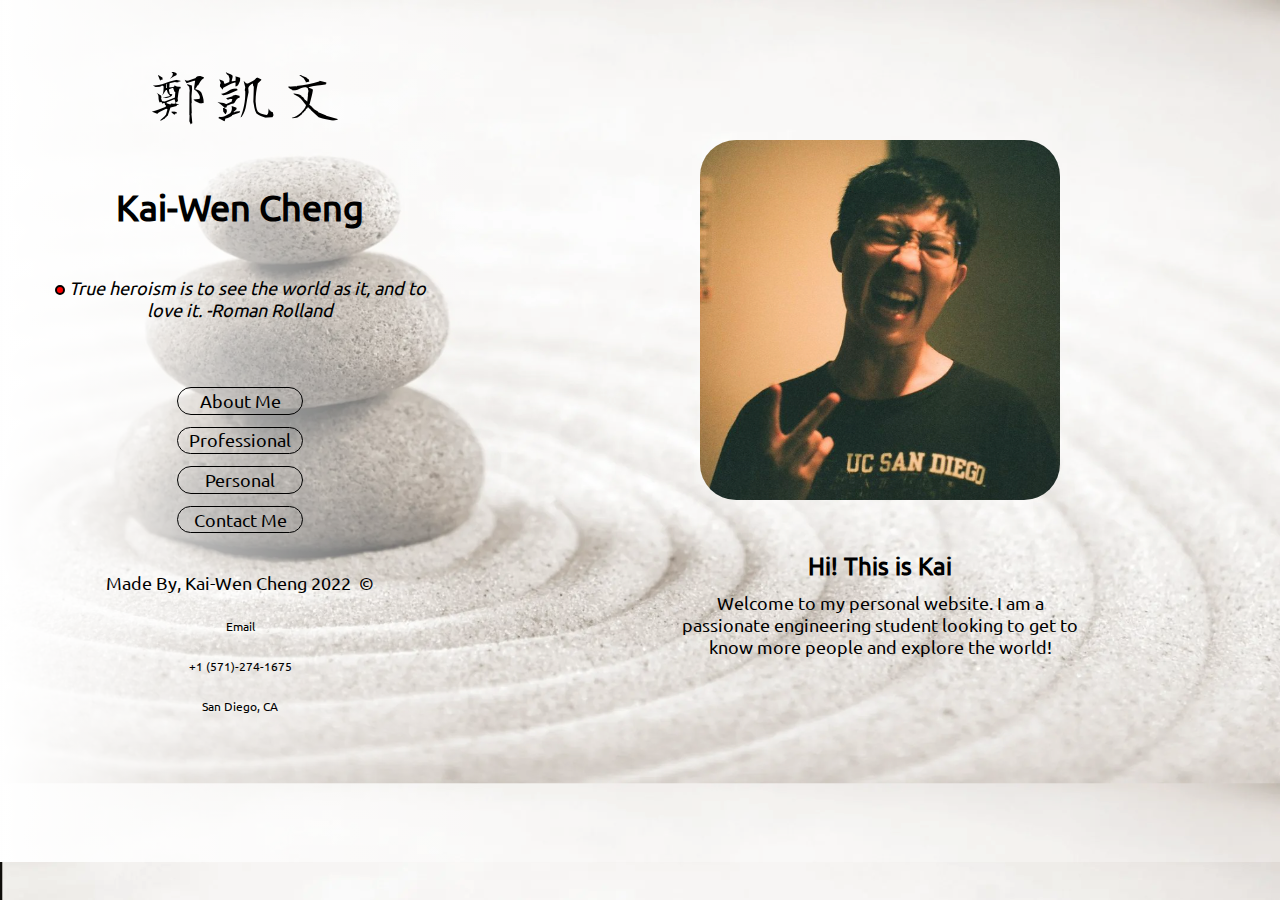
==== index.html @ c82d4066 "test" ====
<!DOCTYPE html>
<html lang="en">
    <head>
        <meta charset='utf-8'/>
        <meta name="viewport" content="width=device-width, initial-scale=1.0">
        <title>Kai-Wen Cheng | Home</title>
        <link rel="icon" type="image/x-icon" href="/image/favicon.ico">
        <link rel="stylesheet" media="screen and (min-device-width: 1000px" href="./style/style_desktop.css">
        <link rel="stylesheet" media="screen and (max-device-width: 1000px" href="./style/style_tablet.css">
        <link rel="stylesheet" media="screen and (max-device-width: 600px" href="./style/style_phone.css">
        <style>

        </style>
    </head>
    <body>
        <header>
            <section>
                <ol>
                    <li id="name_cn">
                        <a href="index.html" title="back to home">
                        <img src="asset/chinese.png" alt="chinese caligraphy"/></a>
                    </li>
                    <li id="name">
                        <h1> <a href="index.html" title="back to home">
                            Kai-Wen Cheng </a> 
                        </h1>
                    </li>
                    <li id="quote">
                        <p><svg height="10" width="10">
                            <circle cx="5" cy="5" r="4" stroke="black" stroke-width="2" fill="red" />
                          </svg> 
                          <i>True heroism is to see the world as it, and to love it. -Roman Rolland</i>
                          </p>
                    </li>
                </ol>
            </section>
            <section>
                <nav>
                    <ol id="homeDir">
                        <li class="main_button"><a href="about.html">About Me</a></li>
                        <li class="main_button"><a href="professional.html">Professional</a></li>
                        <li class="main_button"><a href="personal.html">Personal</a></li>
                        <li class="main_button"><a href="contactme.html">Contact Me</a></li>
                    </ol>
                </nav>
            </section>
            <template>
                <p>Latest Update: </p>
            </template>
        </header>
        <main>
            <ul id="content_list">
                <li style="margin-bottom: 1em;">
                    <img id="profile_pic" src="./asset/profile-2.png" height="360" width="360" 
                    style="border-radius: 3em;" alt="Profile Picture"/>
                </li>
                <li style="margin-top: 3em;">
                    <h2> Hi! This is Kai</h2>
                </li>
                <li style="margin-top: 3em;">
                    <p id="intro">Welcome to my personal website. I am a passionate engineering student looking
                        to get to know more people and explore the world!
                    </p>
                </li>
            </ul>
            
            
        </main>
        <footer>
            <ul>
                <li id="legal"><p>Made By, Kai-Wen Cheng 2022 &nbsp;&copy;</p></li>
                <li><a href="mailto:kac003@ucsd.edu">Email</a></li>
                <li>+1 (571)-274-1675</li>
                <li>San Diego, CA</li>
            </ul>
        </footer>
    </body>
</html>
---- style/style_desktop.css ----
@font-face {font-family: ubuntu;
    src: url('../Ubuntu-Regular.ttf');}

:root {
    --vw-lg: 1920px;
    --vw-md: 1366px;
    --vw-sm: 600px;
    --primary_background: none;
    --secondary_background: rgb(255, 255, 255,0.3);
    --header_color: none;
    --default-font-color: black;
    font-size: 12px;
    font-family: ubuntu, Sans-serif;
}

* {
    margin: 0;
    padding: 0;
    text-decoration: none;
    list-style-type: none;
    color: black
}

*:visited {
    color: var(--default-font-color)
}

body {
    /* min-width: 1000px; max-width:1200px; */
    /* min-height: 719px; */
    display: grid;
    grid-template-columns: 3fr 5fr;
    grid-template-rows: 70% 40%;
    list-style-type: none;
    background-image: url(../asset/zen2.webp);
    background-repeat: repeat-y;
    background-size: 100% 100%;
    height: 100%;
}

body > * {
    padding: 1em;
}

header {
    padding: 2em;
    grid-row: 1;
    grid-column: 1;
    text-align: center;
    background: linear-gradient(90deg,white,var(--secondary_background));
}

header > section > ol > *{
    margin: 1em;
    padding: 1.5em;
}

footer {
    grid-row: 2;
    grid-column: 1;
    text-align: center;
    background: linear-gradient(90deg,white,var(--secondary_background));
}

footer > ul > li {
    padding: 1em;
}

main {
    grid-row: 1 / span 2;
    grid-column: 2;
    text-align: center;
    display: grid;
    background-color: rgb(255, 255, 255,0.3)
}

main > ul {
    display: grid;
    grid-template-rows: 60% 5% 35%;
    grid-template-columns: 1fr;
}

main > ul > *{
    margin-top: auto;
    margin-bottom: auto;
}

main > ul > li > img {
    grid-row: 1;
}

main > ul > li > h2 {
    grid-row: 2;
    align-items: center;
}

main > ul > li > p {
    grid-row: 3;
    align-items: center;
}

#homeDir {
    display: grid;
    grid-template-columns: 1fr;
    grid-template-rows: 1fr 1fr 1fr 1fr;
    gap: 1rem;
    padding: 1em;
    font-size: 3em;
    border-radius: 1em;
    list-style-type: none;
}

#homeDir > * {
    margin-left: auto;
    margin-right: auto;
    border-radius: 2em;
    border: 1px solid black;
    padding: 0.1em;
    font-size: 0.5em;
    transition-property: all;
    transition-duration: 0.5s;
    transition-timing-function: linear;
    width: 10rem;
}

#homeDir > *:hover {
    transform: scaleX(1.1) scaleY(1.1);
    background-color: white;
}

h1 {
    font-size: 3em;
    
}

h2 {
    font-size: 2em;
}

p {
    font-size: 1.5rem;
}

#intro {
    font-size: 1.5rem;
    padding-left: 10em;
    padding-right: 10em;
}

#name {
    animation: typing 3s forwards;
    overflow: hidden;
    white-space: nowrap;
}

@keyframes typing {
    from { width: 0 }
    to { width: 90%;}
    }

#profile_pic {
    transition-property: all;
    transition-duration: 2s;
    transition-timing-function: linear;
}

#profile_pic {
    animation: swapPhoto 10s linear infinite alternate;
}

@keyframes swapPhoto {
    0% {
        content: url(asset/profile-2.png);
    }
    50% {
        opacity: 0.5;
    }
    100% {
        content: url(asset/profile-3.png);
    }
}
---- style/style_tablet.css ----
@font-face {font-family: ubuntu;
    src: url('../Ubuntu-Regular.ttf');}

:root {
    --vw-lg: 1920px;
    --vw-md: 1366px;
    --vw-sm: 600px;
    --primary_background: none;
    --secondary_background: #2568FB;
    --header_color: none;
    --default-font-color: black;
    font-size: 12px;
    font-family: ubuntu, Sans-serif;
}

* {
    margin: 0;
    padding: 0;
    text-decoration: none;
    list-style-type: none;
    color: black
}

*:visited {
    color: var(--default-font-color)
}

body {
    display: block;
    list-style-type: none;
    background-image: url(../asset/zen2.webp);
    background-size: 100% 100%;
    height: 100%;
    text-align: center;
    padding: 1em; 
}

body > * {
    background-color: rgb(255,255,255,0.5);
    margin: 0;
    padding: 1em;
}

header > section > ol > *{
    margin-left: auto;
    margin-right: auto;
    padding: 1.5em;
}

#name_cn {
    margin-top: 4em;
}

#name_cn > a >img {
    width:50%;
}

#name > h1 {
    font-size: 6rem;
}
#quote > p {
    font-size: 1.2em;
}

#homeDir > li > a {
    font-size: 0.8em;
}

#homeDir > * {
    margin-left: auto;
    margin-right: auto;
    border-radius: 2em;
    border: 1px solid black;
    padding: 0.1em;
    font-size: 2em;
    transition-property: all;
    transition-duration: 0.5s;
    transition-timing-function: linear;
    width: 10rem;
    margin-top: 2rem;
    margin-bottom: 2rem;
}

#homeDir > li {
    width: 50%;
    background-color: rgb(255,255,255,0.5);
}

h1 {
    font-size: 3em;
    
}

h2 {
    font-size: 2em;
}

p {
    font-size: 1.5rem;
}

#intro {
    font-size: 1.5rem;
    padding-left: 10em;
    padding-right: 10em;
}

#name {
    animation: typing 3s forwards;
    overflow: hidden;
    white-space: nowrap;
}

@keyframes typing {
    from { width: 0 }
    to { width: 90%;}
    }

#profile_pic {
    transition-property: all;
    transition-duration: 2s;
    transition-timing-function: linear;
}

#profile_pic {
    animation: swapPhoto 10s linear infinite alternate;
}

@keyframes swapPhoto {
    0% {
        content: url(../asset/profile-2.png);
    }
    50% {
        opacity: 0.5;
    }
    100% {
        content: url(../asset/profile-3.png);
    }
}

footer {
    background-color: rgb(255,255,255,1);
    font-size: 1rem;
    margin-top: 2em;
}

footer > ul {
    margin-top: 1em;
    font-size: 1.2rem;
    display: grid;
    grid-template-columns: 1fr 1fr 1fr;
    grid-template-rows: 1fr 1fr;
}

footer > ul > :nth-child(1) {
    grid-row: 1;
    grid-column: 1/span 3;
    margin-top: 1em;
    font-size: 1rem;
}
---- style/style_phone.css ----
@font-face {font-family: ubuntu;
    src: url('../Ubuntu-Regular.ttf');}

:root {
    --vw-lg: 1920px;
    --vw-md: 1366px;
    --vw-sm: 600px;
    --primary_background: none;
    --secondary_background: #2568FB;
    --header_color: none;
    --default-font-color: black;
    font-size: 12px;
    font-family: ubuntu, Sans-serif;
}

* {
    margin: 0;
    padding: 0;
    text-decoration: none;
    list-style-type: none;
    color: black
}

*:visited {
    color: var(--default-font-color)
}

body {
    display: block;
    list-style-type: none;
    background-image: url(../asset/zen2.webp);
    background-size: 100% 100%;
    height: 100%;
    text-align: center;
    padding: 1em; 
}

body > * {
    background-color: rgb(255,255,255,0.5);
    margin: 0;
    padding: 1em;
}

header > section > ol > *{
    margin-left: auto;
    margin-right: auto;
    padding: 1.5em;
}

#name_cn {
    margin-top: 4em;
}

#name_cn > a >img {
    width:50%;
}

#name > h1 {
    font-size: 6rem;
}
#quote > p {
    font-size: 1.2em;
}

#homeDir > li > a {
    font-size: 0.8em;
}

#homeDir > * {
    margin-left: auto;
    margin-right: auto;
    border-radius: 2em;
    border: 1px solid black;
    padding: 0.1em;
    font-size: 2em;
    transition-property: all;
    transition-duration: 0.5s;
    transition-timing-function: linear;
    width: 10rem;
    margin-top: 2rem;
    margin-bottom: 2rem;
}

#homeDir > li {
    width: 50%;
    background-color: rgb(255,255,255,0.5);
}

h1 {
    font-size: 3em;
    
}

h2 {
    font-size: 2em;
}

p {
    font-size: 1.5rem;
}

#intro {
    font-size: 1.5rem;
    padding-left: 1em;
    padding-right: 1em;
}

#name {
    animation: typing 3s forwards;
    overflow: hidden;
    white-space: nowrap;
}

@keyframes typing {
    from { width: 0 }
    to { width: 90%;}
    }

#profile_pic {
    transition-property: all;
    transition-duration: 2s;
    transition-timing-function: linear;
}

#profile_pic {
    animation: swapPhoto 10s linear infinite alternate;
}

@keyframes swapPhoto {
    0% {
        content: url(../asset/profile-2.png);
    }
    50% {
        opacity: 0.5;
    }
    100% {
        content: url(../asset/profile-3.png);
    }
}

footer {
    background-color: rgb(255,255,255,1);
    font-size: 1rem;
    margin-top: 2em;
}

footer > ul {
    margin-top: 1em;
    font-size: 1.2rem;
    display: grid;
    grid-template-columns: 1fr 1fr 1fr;
    grid-template-rows: 1fr 1fr;
}

footer > ul > :nth-child(1) {
    grid-row: 1;
    grid-column: 1/span 3;
    margin-top: 1em;
    font-size: 1rem;
}
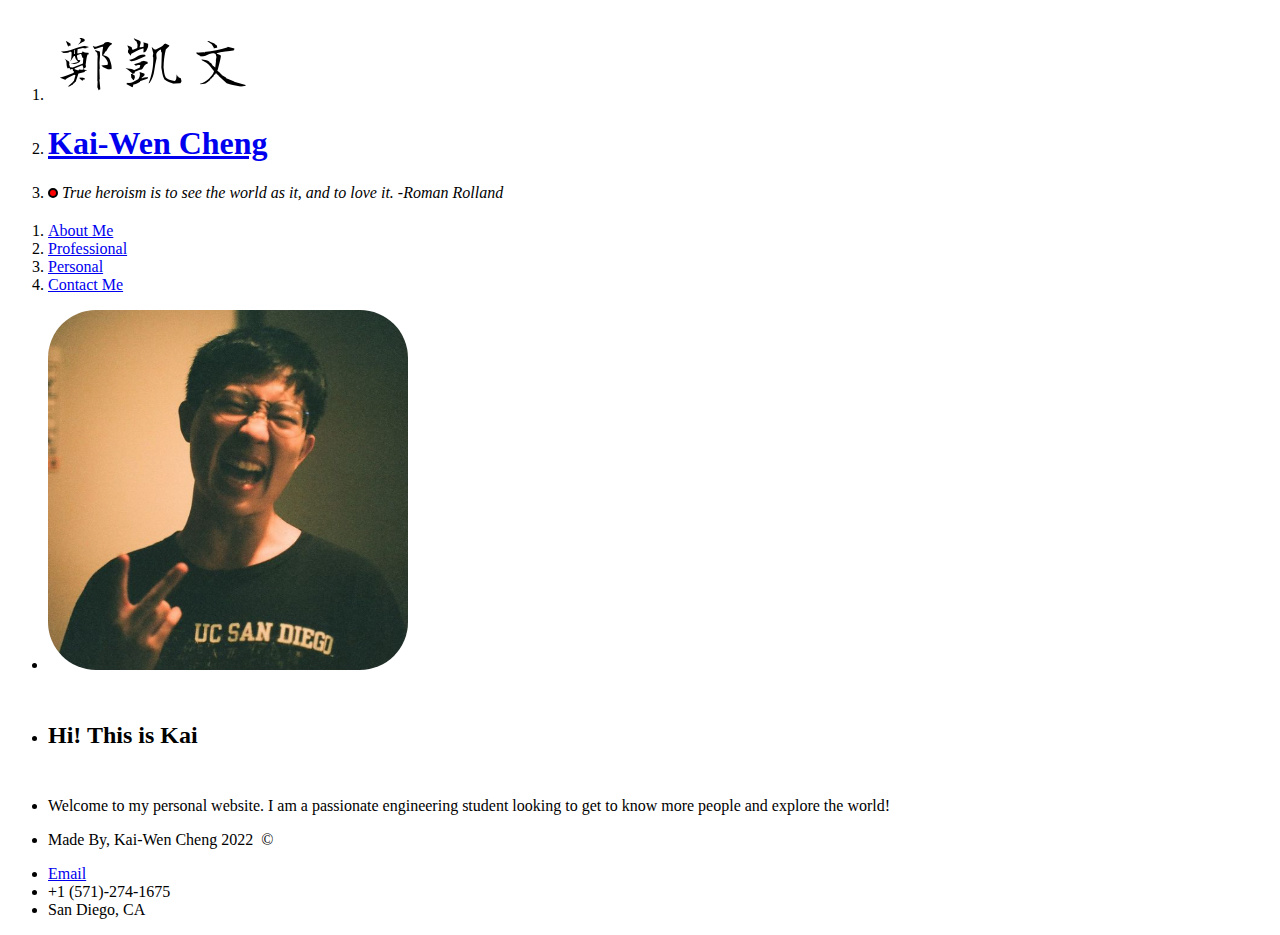
==== commit 6da75dbc: "index.html validation" ====
--- a/index.html
+++ b/index.html
@@ -5,9 +5,9 @@
         <meta name="viewport" content="width=device-width, initial-scale=1.0">
         <title>Kai-Wen Cheng | Home</title>
         <link rel="icon" type="image/x-icon" href="/image/favicon.ico">
-        <link rel="stylesheet" media="screen and (min-device-width: 1000px" href="./style/style_desktop.css">
-        <link rel="stylesheet" media="screen and (max-device-width: 1000px" href="./style/style_tablet.css">
-        <link rel="stylesheet" media="screen and (max-device-width: 600px" href="./style/style_phone.css">
+        <link rel="stylesheet" media="screen and (min-device-width: 1000" href="./style/style_desktop.css">
+        <link rel="stylesheet" media="screen and (max-device-width: 1000" href="./style/style_tablet.css">
+        <link rel="stylesheet" media="screen and (max-device-width: 600" href="./style/style_phone.css">
         <style>
 
         </style>
@@ -15,6 +15,7 @@
     <body>
         <header>
             <section>
+                <h2> </h2>
                 <ol>
                     <li id="name_cn">
                         <a href="index.html" title="back to home">
@@ -35,6 +36,7 @@
                 </ol>
             </section>
             <section>
+                <h2></h2>
                 <nav>
                     <ol id="homeDir">
                         <li class="main_button"><a href="about.html">About Me</a></li>
--- a/style/style_desktop.css
+++ b/style/style_desktop.css
@@ -170,13 +170,13 @@
 
 @keyframes swapPhoto {
     0% {
-        content: url(asset/profile-2.png);
+        content: url(../asset/profile-2.webp);
     }
     50% {
         opacity: 0.5;
     }
     100% {
-        content: url(asset/profile-3.png);
+        content: url(../asset/profile-3.webp);
     }
 }
 
--- a/style/style_tablet.css
+++ b/style/style_tablet.css
@@ -128,15 +128,16 @@
 
 @keyframes swapPhoto {
     0% {
-        content: url(../asset/profile-2.png);
+        content: url(../asset/profile-2.webp);
     }
     50% {
         opacity: 0.5;
     }
     100% {
-        content: url(../asset/profile-3.png);
+        content: url(../asset/profile-3.webp);
     }
 }
+
 
 footer {
     background-color: rgb(255,255,255,1);
--- a/style/style_phone.css
+++ b/style/style_phone.css
@@ -128,15 +128,16 @@
 
 @keyframes swapPhoto {
     0% {
-        content: url(../asset/profile-2.png);
+        content: url(../asset/profile-2.webp);
     }
     50% {
         opacity: 0.5;
     }
     100% {
-        content: url(../asset/profile-3.png);
+        content: url(../asset/profile-3.webp);
     }
 }
+
 
 footer {
     background-color: rgb(255,255,255,1);
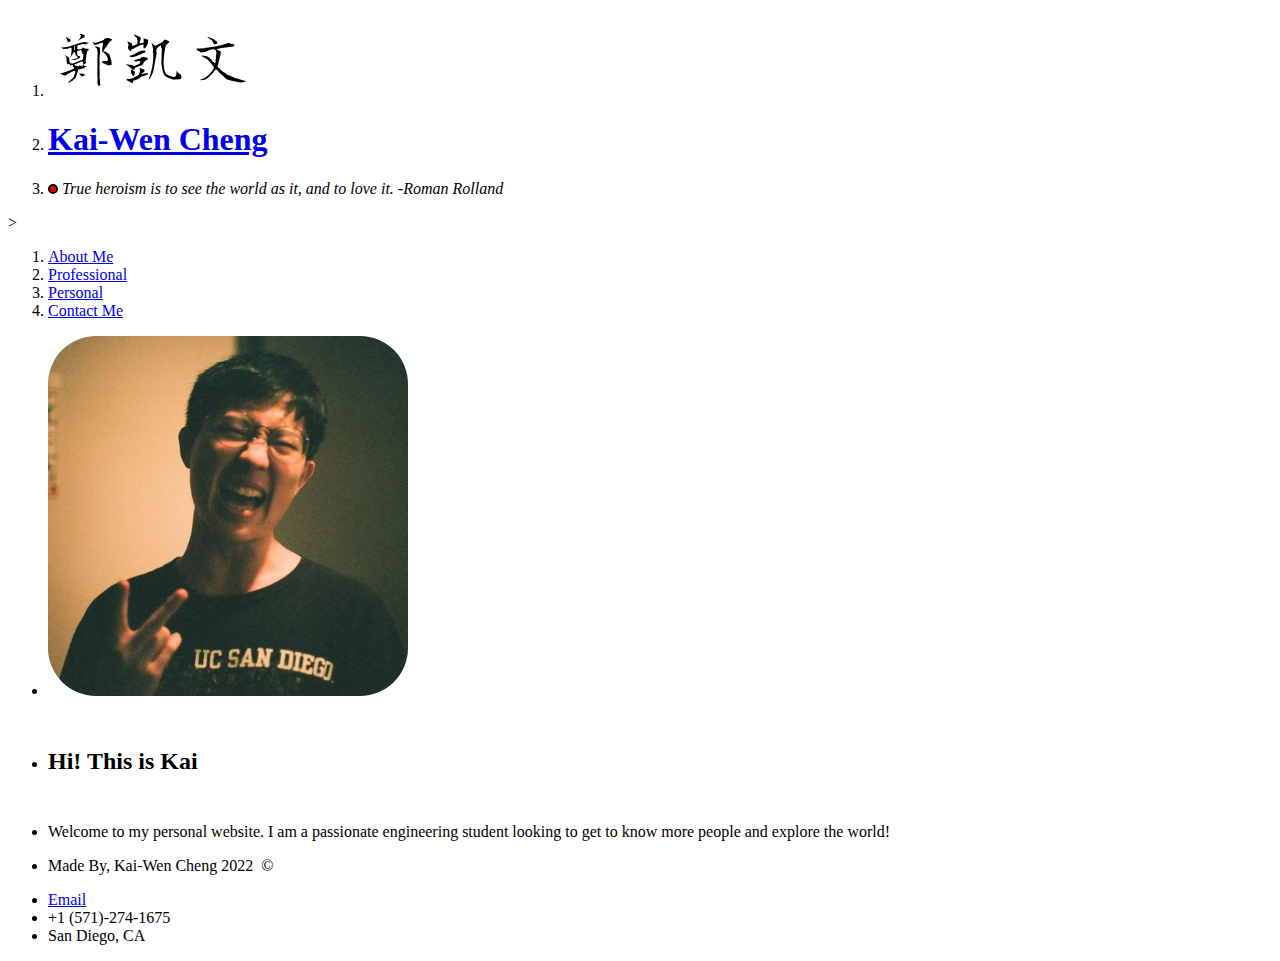
==== commit da6a31b7: "more validation" ====
--- a/index.html
+++ b/index.html
@@ -5,9 +5,9 @@
         <meta name="viewport" content="width=device-width, initial-scale=1.0">
         <title>Kai-Wen Cheng | Home</title>
         <link rel="icon" type="image/x-icon" href="/image/favicon.ico">
-        <link rel="stylesheet" media="screen and (min-device-width: 1000" href="./style/style_desktop.css">
-        <link rel="stylesheet" media="screen and (max-device-width: 1000" href="./style/style_tablet.css">
-        <link rel="stylesheet" media="screen and (max-device-width: 600" href="./style/style_phone.css">
+        <link rel="stylesheet" media="(min-device-width: 1000)" href="./style/style_desktop.css">
+        <link rel="stylesheet" media="(max-device-width: 1000)" href="./style/style_tablet.css">
+        <link rel="stylesheet" media="(max-device-width: 600)" href="./style/style_phone.css">
         <style>
 
         </style>
@@ -15,7 +15,7 @@
     <body>
         <header>
             <section>
-                <h2> </h2>
+                <h2 style="display: none;"> Heading display name </h2>
                 <ol>
                     <li id="name_cn">
                         <a href="index.html" title="back to home">
@@ -36,7 +36,7 @@
                 </ol>
             </section>
             <section>
-                <h2></h2>
+                <h2 style="display: none;"> Heading display nav bar </h2>></h2>
                 <nav>
                     <ol id="homeDir">
                         <li class="main_button"><a href="about.html">About Me</a></li>
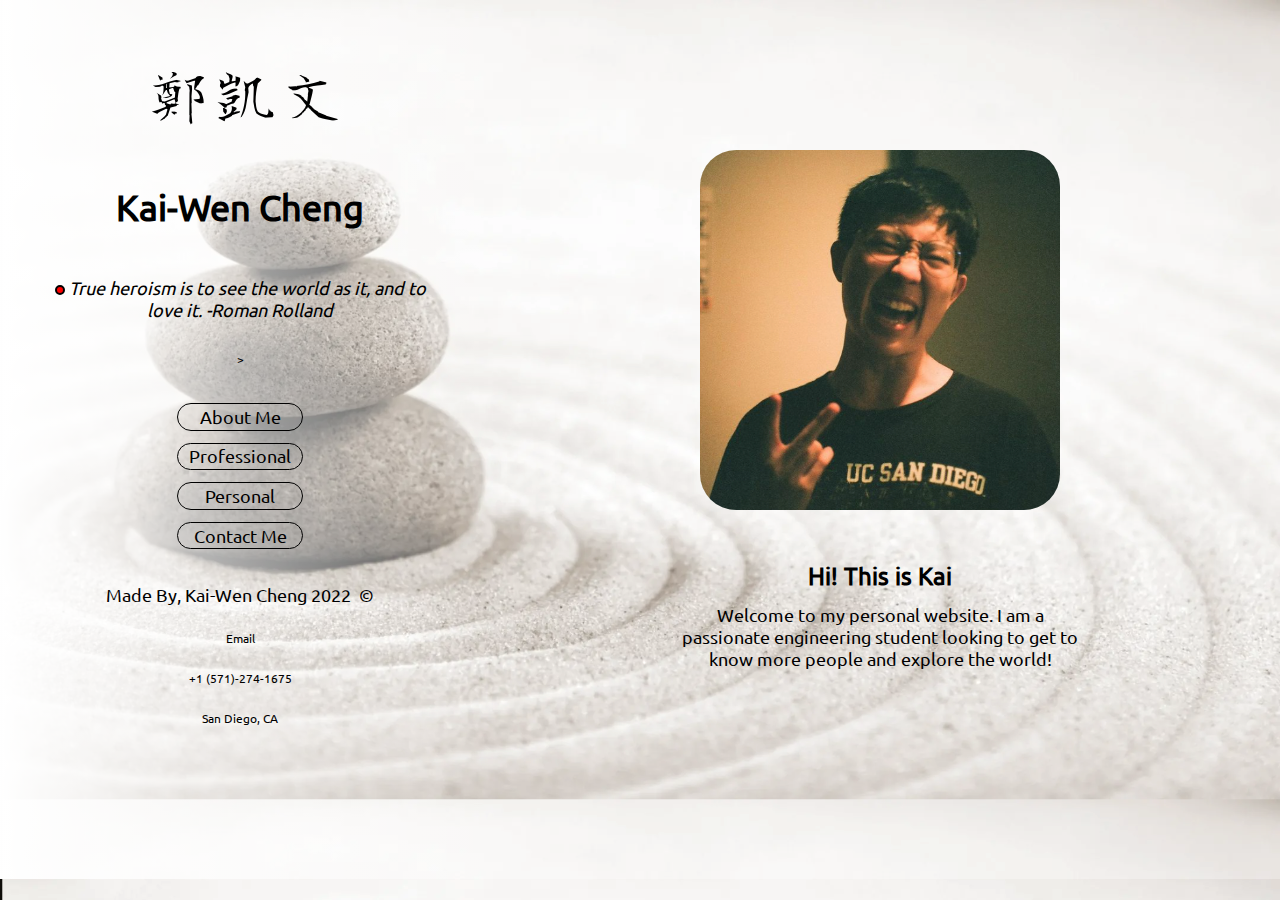
==== commit be8b11ae: "test" ====
--- a/index.html
+++ b/index.html
@@ -5,9 +5,9 @@
         <meta name="viewport" content="width=device-width, initial-scale=1.0">
         <title>Kai-Wen Cheng | Home</title>
         <link rel="icon" type="image/x-icon" href="/image/favicon.ico">
-        <link rel="stylesheet" media="(min-device-width: 1000)" href="./style/style_desktop.css">
-        <link rel="stylesheet" media="(max-device-width: 1000)" href="./style/style_tablet.css">
-        <link rel="stylesheet" media="(max-device-width: 600)" href="./style/style_phone.css">
+        <link rel="stylesheet" media="(min-device-width: 1000px)" href="./style/style_desktop.css">
+        <link rel="stylesheet" media="(max-device-width: 1000px)" href="./style/style_tablet.css">
+        <link rel="stylesheet" media="(max-device-width: 600px)" href="./style/style_phone.css">
         <style>
 
         </style>
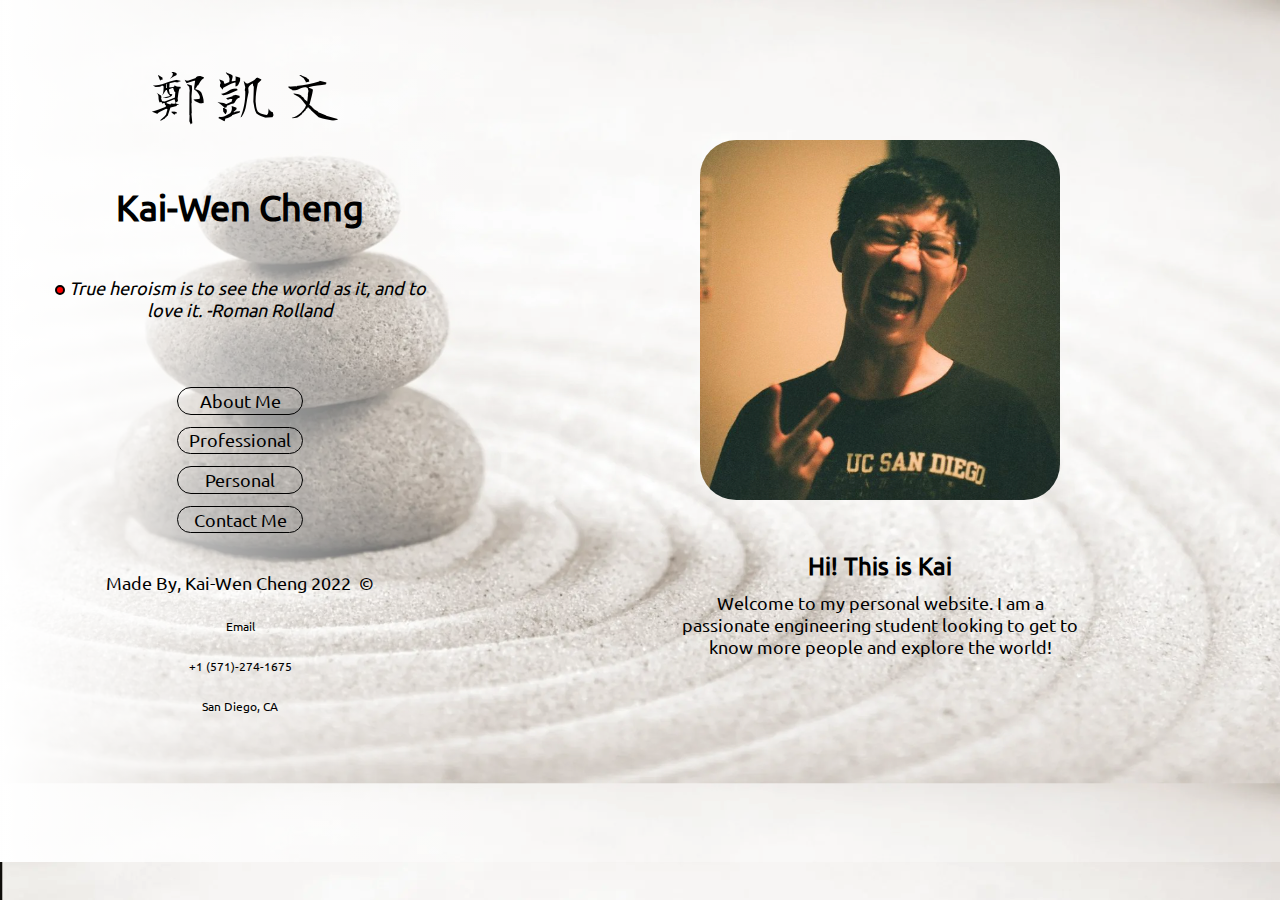
==== commit 888836a8: "validation" ====
--- a/index.html
+++ b/index.html
@@ -36,7 +36,7 @@
                 </ol>
             </section>
             <section>
-                <h2 style="display: none;"> Heading display nav bar </h2>></h2>
+                <h2 style="display: none;"> Heading display nav bar </h2>
                 <nav>
                     <ol id="homeDir">
                         <li class="main_button"><a href="about.html">About Me</a></li>
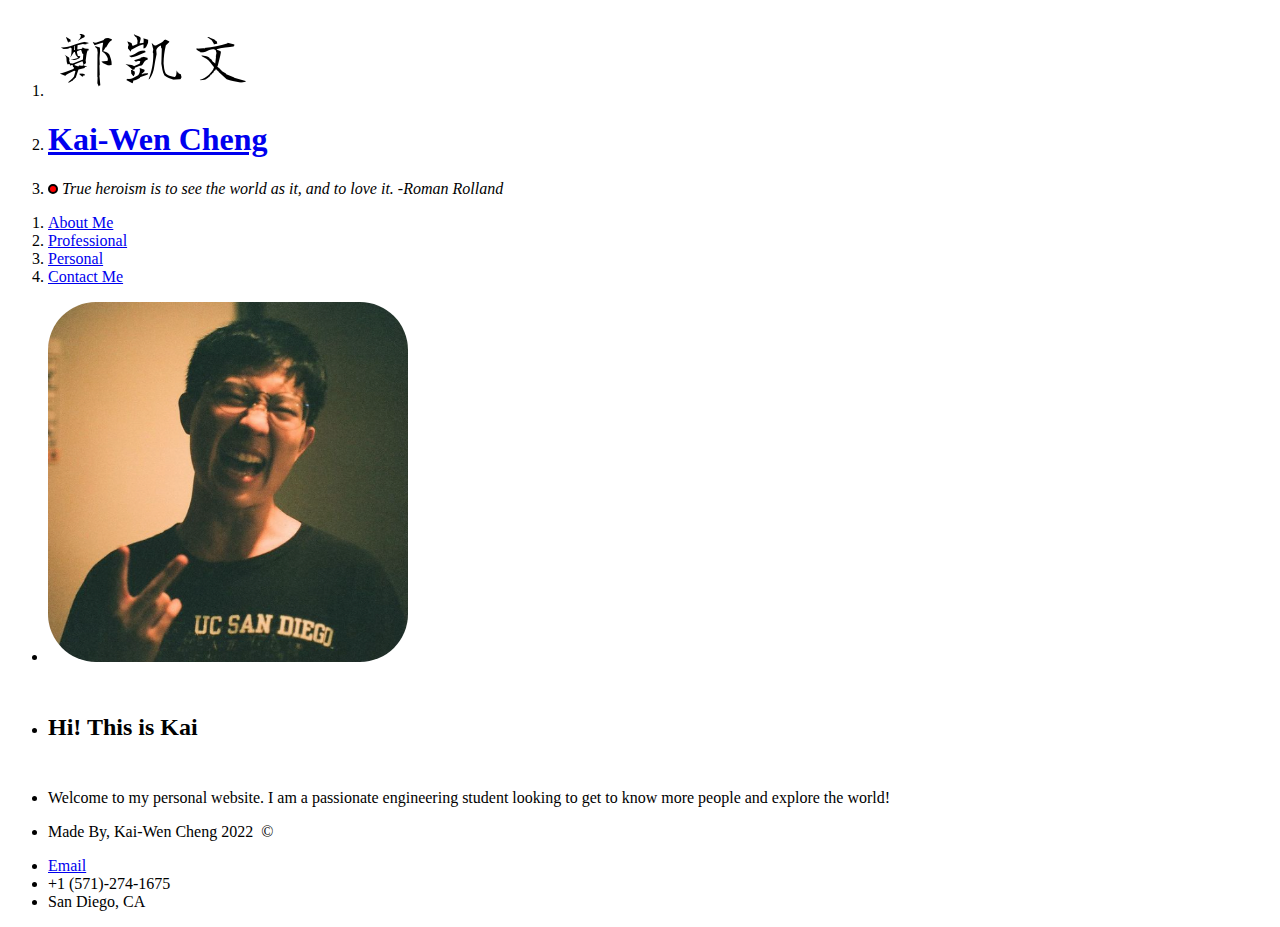
==== commit 390200db: "w3c css" ====
--- a/index.html
+++ b/index.html
@@ -5,7 +5,7 @@
         <meta name="viewport" content="width=device-width, initial-scale=1.0">
         <title>Kai-Wen Cheng | Home</title>
         <link rel="icon" type="image/x-icon" href="/image/favicon.ico">
-        <link rel="stylesheet" media="(min-device-width: 1000px)" href="./style/style_desktop.css">
+        <link rel="stylesheet" media="(-webkit-min-device-pixel-1000px)" href="./style/style_desktop.css">
         <link rel="stylesheet" media="(max-device-width: 1000px)" href="./style/style_tablet.css">
         <link rel="stylesheet" media="(max-device-width: 600px)" href="./style/style_phone.css">
         <style>
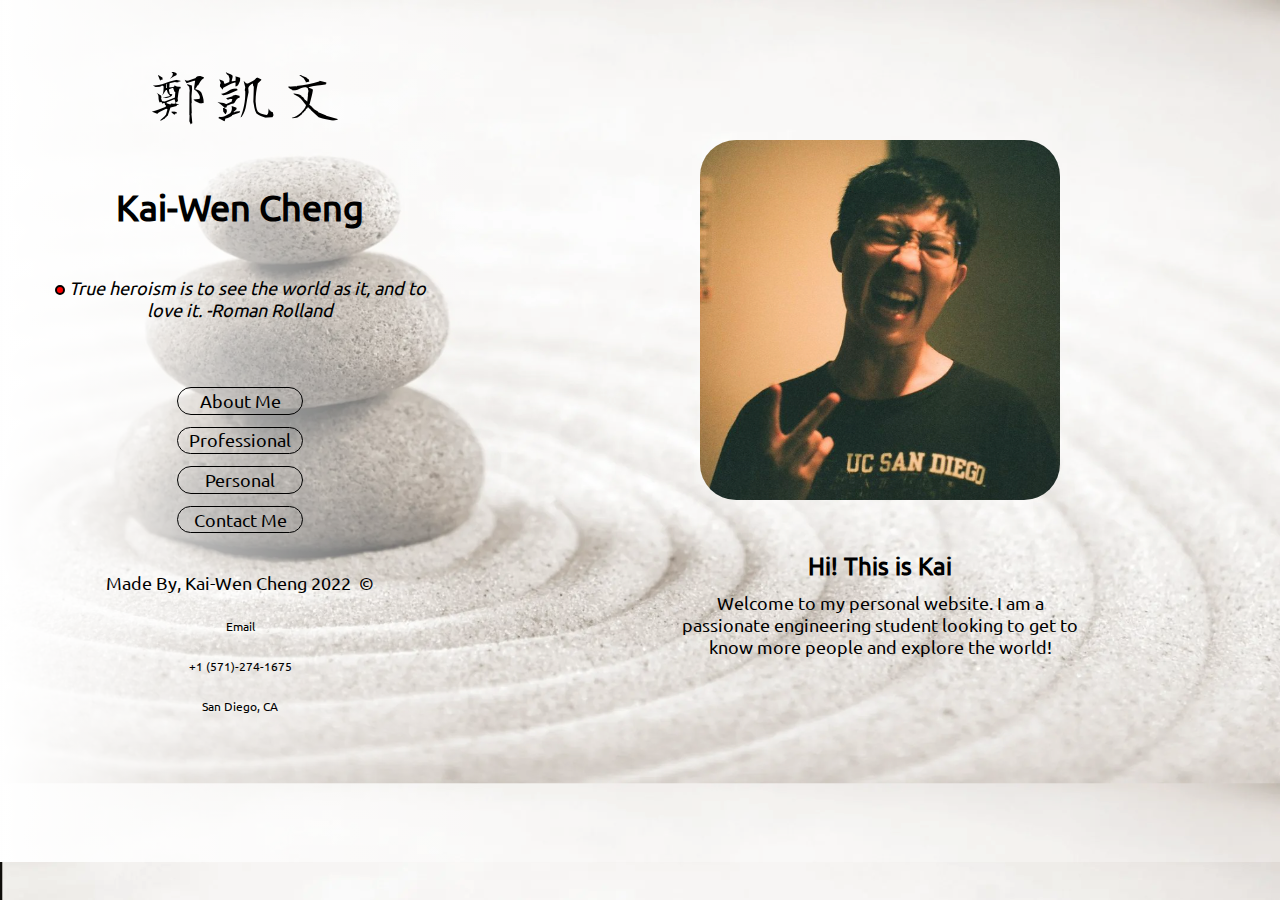
==== commit 06d25af8: "responsive" ====
--- a/index.html
+++ b/index.html
@@ -2,10 +2,10 @@
 <html lang="en">
     <head>
         <meta charset='utf-8'/>
-        <meta name="viewport" content="width=device-width, initial-scale=1.0">
+        <meta name="viewport" content="width=device-width, initial-scale=0.5">
         <title>Kai-Wen Cheng | Home</title>
         <link rel="icon" type="image/x-icon" href="/image/favicon.ico">
-        <link rel="stylesheet" media="(-webkit-min-device-pixel-1000px)" href="./style/style_desktop.css">
+        <link rel="stylesheet" media="(min-device-width: 1000px)" href="./style/style_desktop.css">
         <link rel="stylesheet" media="(max-device-width: 1000px)" href="./style/style_tablet.css">
         <link rel="stylesheet" media="(max-device-width: 600px)" href="./style/style_phone.css">
         <style>
